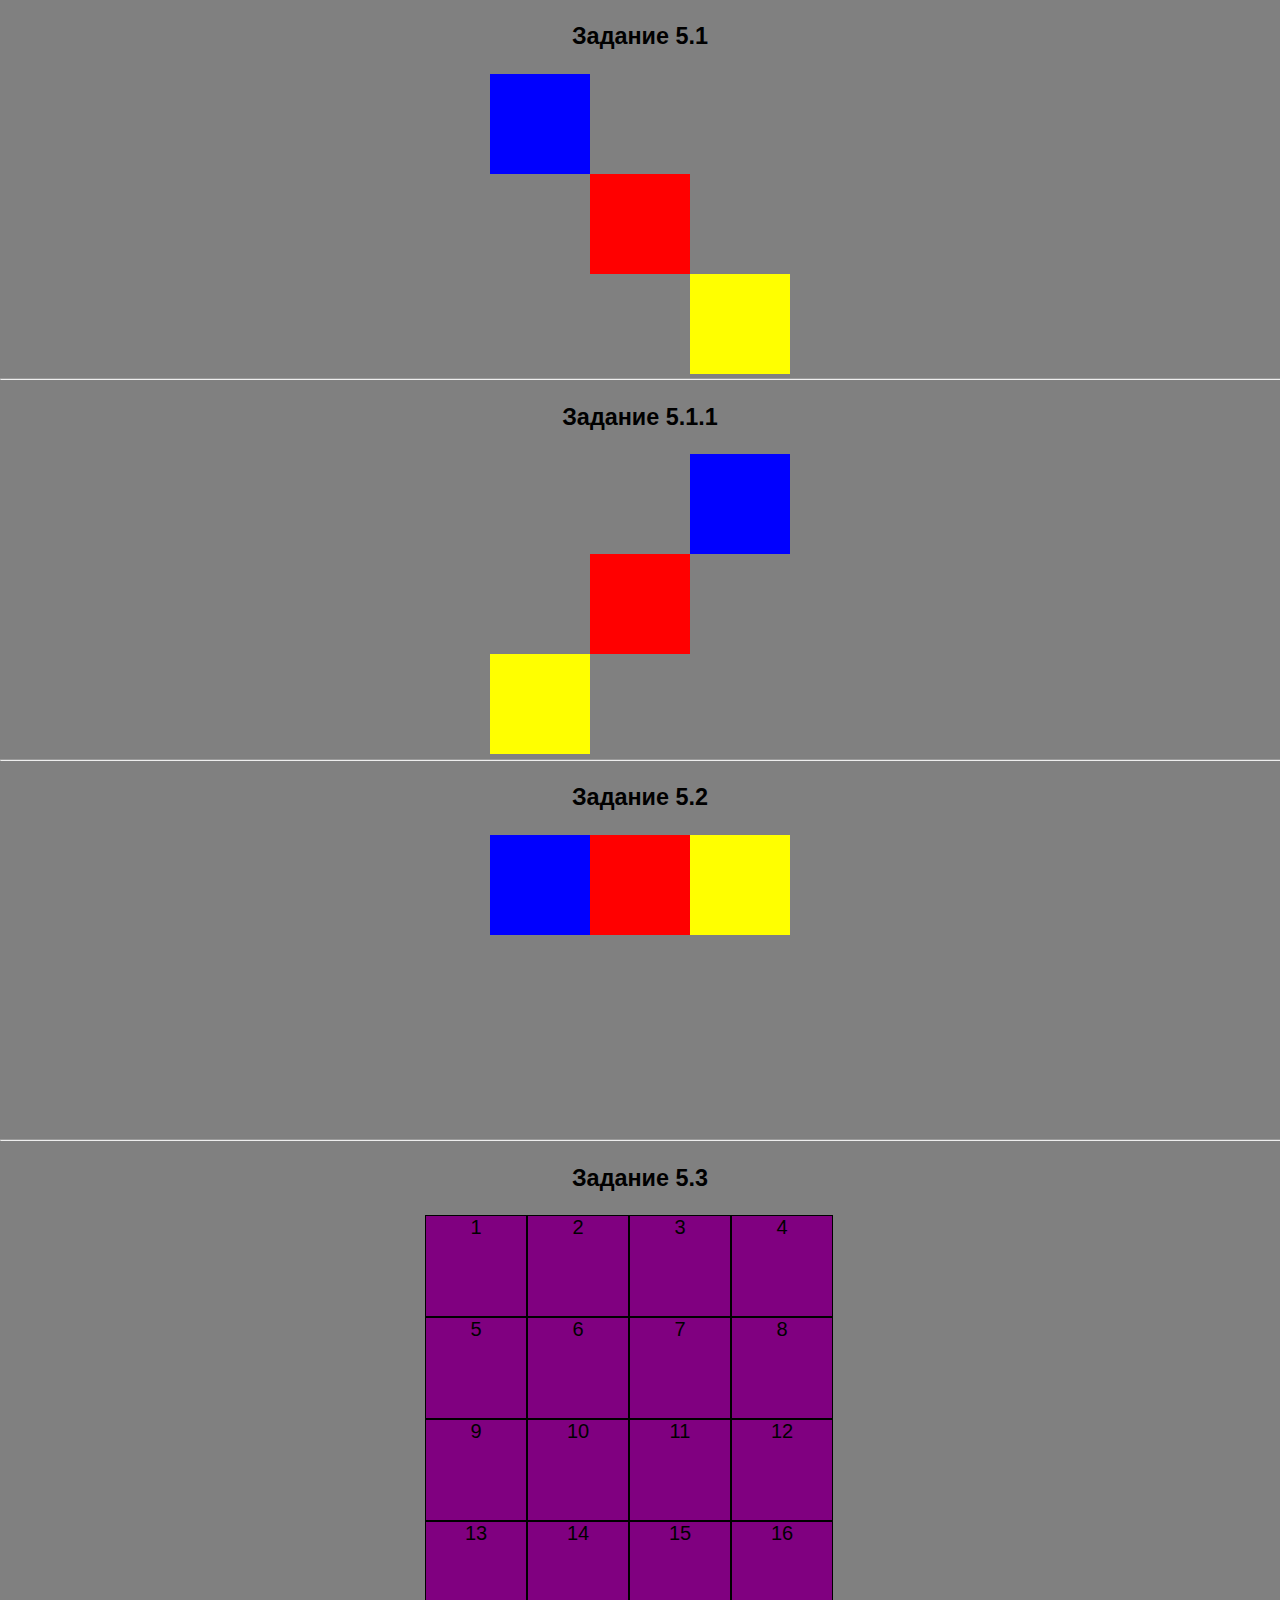
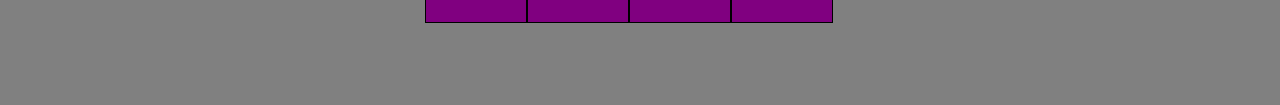
==== index.html @ c0921bf3 "added hw5 tasks 1-4" ====
<!DOCTYPE html>
<html lang="en">
<head>
	<meta charset="UTF-8">
	<title>HW5.1.1</title>
	<link rel="stylesheet" href="css/style.css">
</head>
<body>
	<div class="wrapper1 clearfix">
		<h3>Задание 5.1</h3>
		<div class="box1"></div>
		<div class="box2"></div>
		<div class="box3"></div>
	</div>
	<hr>
	<div class="wrapper2 clearfix">
		<h3>Задание 5.1.1</h3>
		<div class="box4"></div>
		<div class="box5"></div>
		<div class="box6"></div>
	</div>
	<hr>
	<div class="wrapper3 clearfix">
		<h3>Задание 5.2</h3>
		<div class="box7"></div>
		<div class="box8"></div>
		<div class="box9"></div>
	</div>
	<hr>
	<div class="wrapper4 clearfix">
		<h3>Задание 5.3</h3>
		<div class="box">1</div>
		<div class="box">2</div>
		<div class="box">3</div>
		<div class="box">4</div>
		<div class="box">5</div>
		<div class="box">6</div>
		<div class="box">7</div>
		<div class="box">8</div>
		<div class="box">9</div>
		<div class="box">10</div>
		<div class="box">11</div>
		<div class="box">12</div>
		<div class="box">13</div>
		<div class="box">14</div>
		<div class="box">15</div>
		<div class="box">16</div>
	</div>
</body>
</html>
---- css/style.css ----
body{
	margin: 0;
	padding: 0;
	background-color: grey;
	font-family: Tahoma, sans-serif;
	font-size: 20px;
}

h3 {
	text-align: center;
}

hr{
	width:100%;
	display: block;
	margin: 5px auto;
}
.clearfix:after {
	content: '';
	clear: both;
	display:block;
}

.wrapper1, .wrapper2, .wrapper3 {
	margin: auto;
	width: 300px;
	height:350px;
	position: relative;
}

.box1, .box2, .box3,.box4, .box5, .box6, .box7, .box8, .box9, .box {
	width: 100px;
	height: 100px;
	position: relative;
}

.box1, .box2, .box3, .box7, .box8, .box9, .box {
	float: left;
}
.box4, .box5, .box6 {
	float: right;
}

.box1, .box4, .box7 {
	background-color: blue;
}
.box8, .box2, .box5 {
	background-color: red;
}

.box3, .box6, .box9 {
	background-color: yellow;
}

.box2 {
	top: 100px;
}
.box3 {
	top: 200px;
}

.box5 {
	top: 100px;
}

.box6 {
	top: 200px;
}
.wrapper4 {
	margin: auto;
	padding-bottom: 10px;
	width: 430px;
	height:530px;
	position: relative;
}

.box {
	background-color: purple;
	border: 1px solid black;
	text-align: center;
	color: black;
}
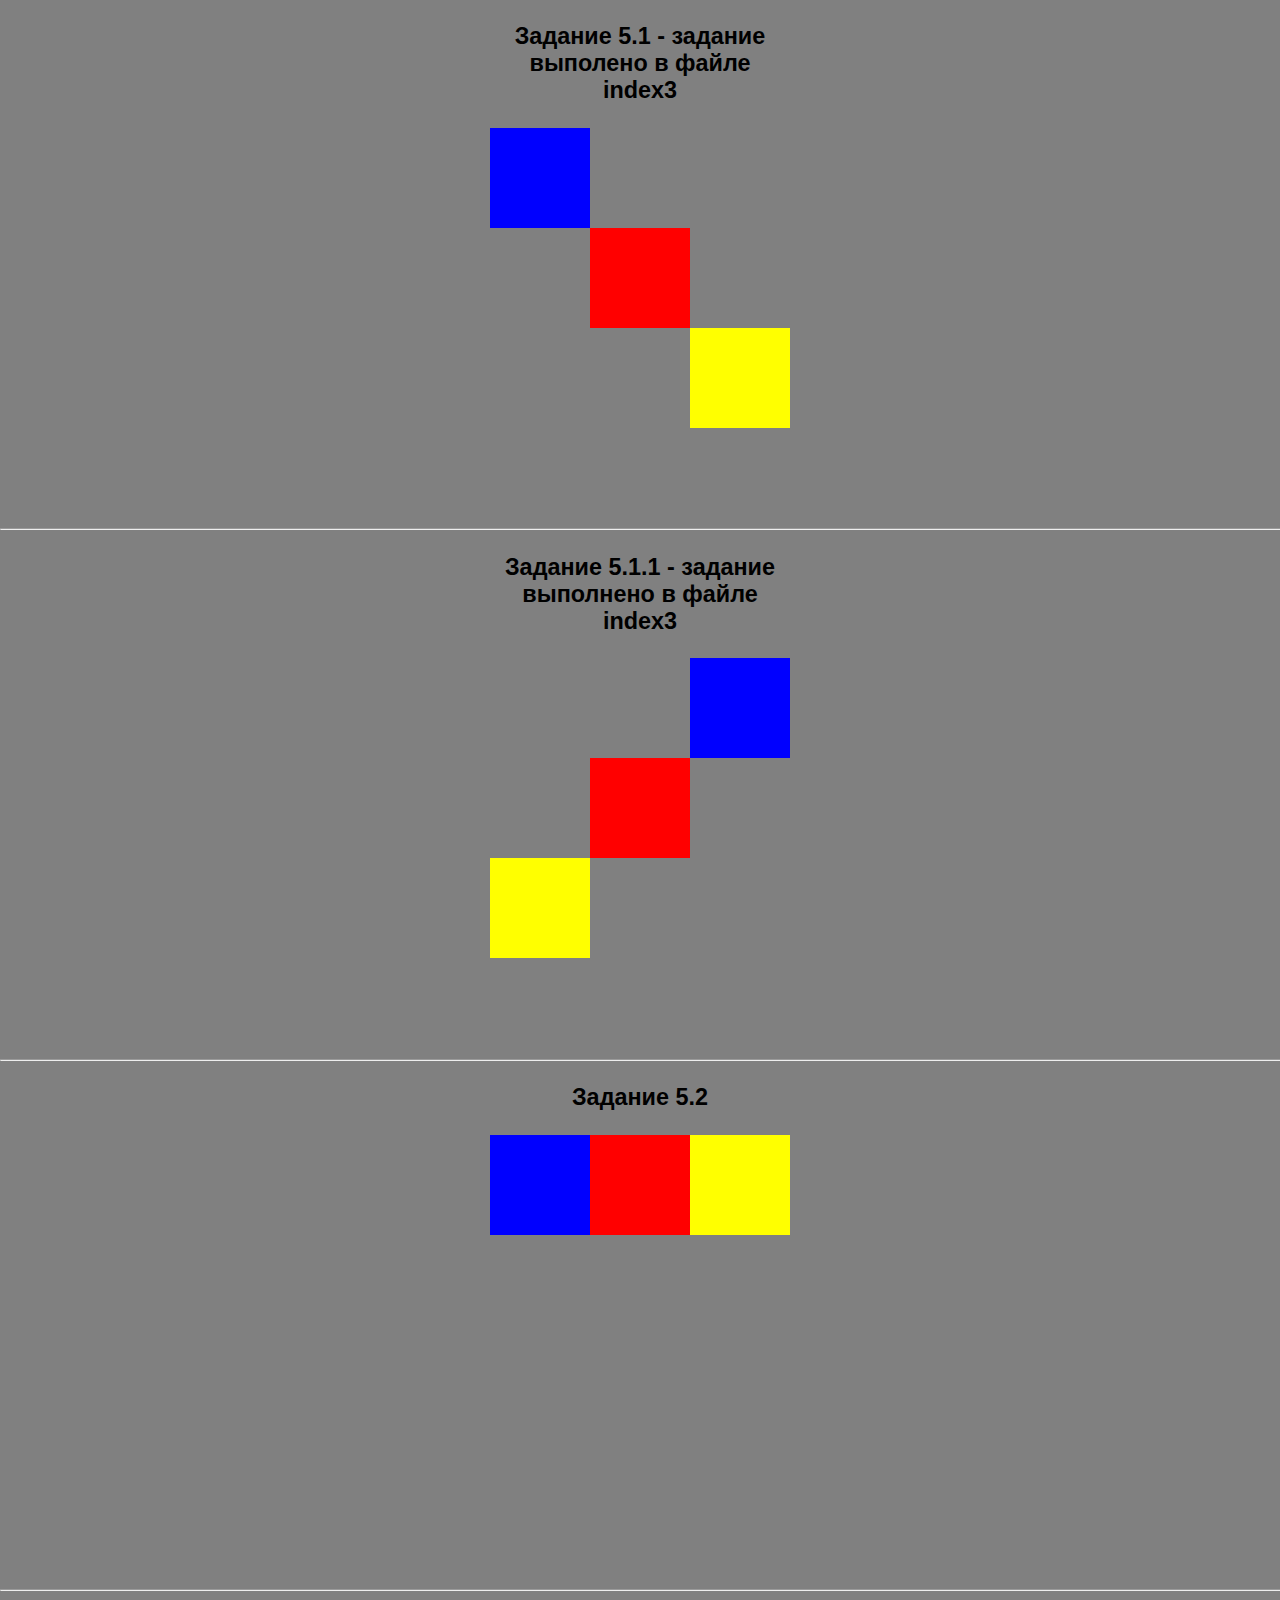
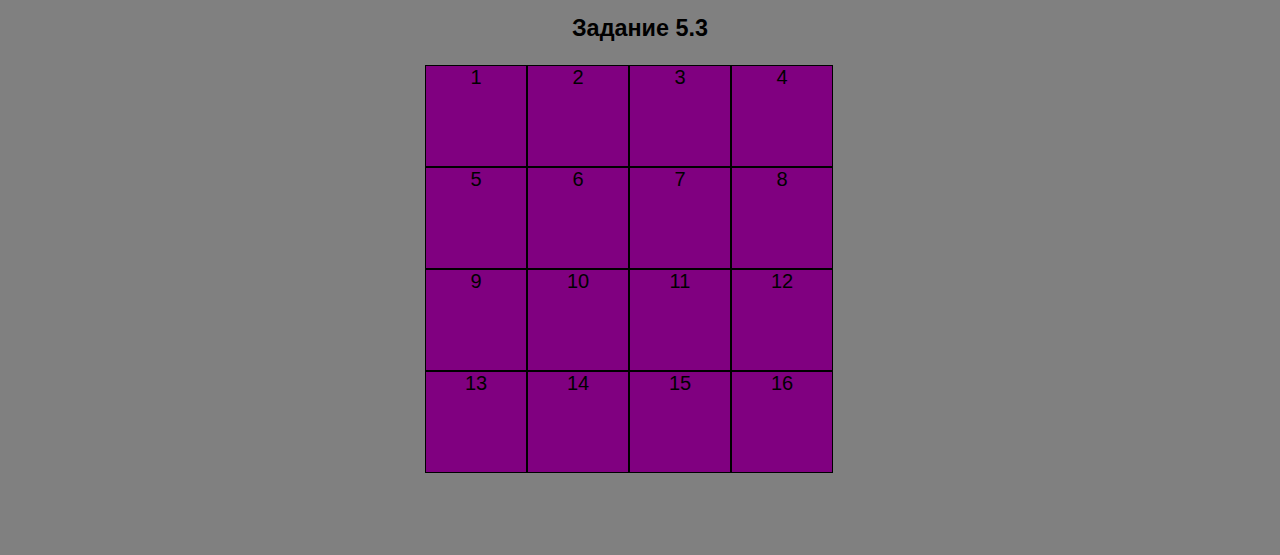
==== commit 17608d62: "made corrections" ====
--- a/index.html
+++ b/index.html
@@ -7,14 +7,14 @@
 </head>
 <body>
 	<div class="wrapper1 clearfix">
-		<h3>Задание 5.1</h3>
+		<h3>Задание 5.1 - задание выполено в файле index3</h3>
 		<div class="box1"></div>
 		<div class="box2"></div>
-		<div class="box3"></div>
+		<div class="box3 "></div>
 	</div>
 	<hr>
 	<div class="wrapper2 clearfix">
-		<h3>Задание 5.1.1</h3>
+		<h3>Задание 5.1.1 - задание выполнено в файле index3</h3>
 		<div class="box4"></div>
 		<div class="box5"></div>
 		<div class="box6"></div>
--- a/css/style.css
+++ b/css/style.css
@@ -24,14 +24,13 @@
 .wrapper1, .wrapper2, .wrapper3 {
 	margin: auto;
 	width: 300px;
-	height:350px;
-	position: relative;
+	height:500px;
+	
 }
 
 .box1, .box2, .box3,.box4, .box5, .box6, .box7, .box8, .box9, .box {
 	width: 100px;
 	height: 100px;
-	position: relative;
 }
 
 .box1, .box2, .box3, .box7, .box8, .box9, .box {
@@ -53,25 +52,25 @@
 }
 
 .box2 {
-	top: 100px;
+	margin-top: 100px;
 }
 .box3 {
-	top: 200px;
+	margin-left: 200px;
 }
 
 .box5 {
-	top: 100px;
+	margin-top: 100px;
 }
 
 .box6 {
-	top: 200px;
+	margin-top: 200px;
 }
 .wrapper4 {
 	margin: auto;
 	padding-bottom: 10px;
 	width: 430px;
 	height:530px;
-	position: relative;
+	
 }
 
 .box {
